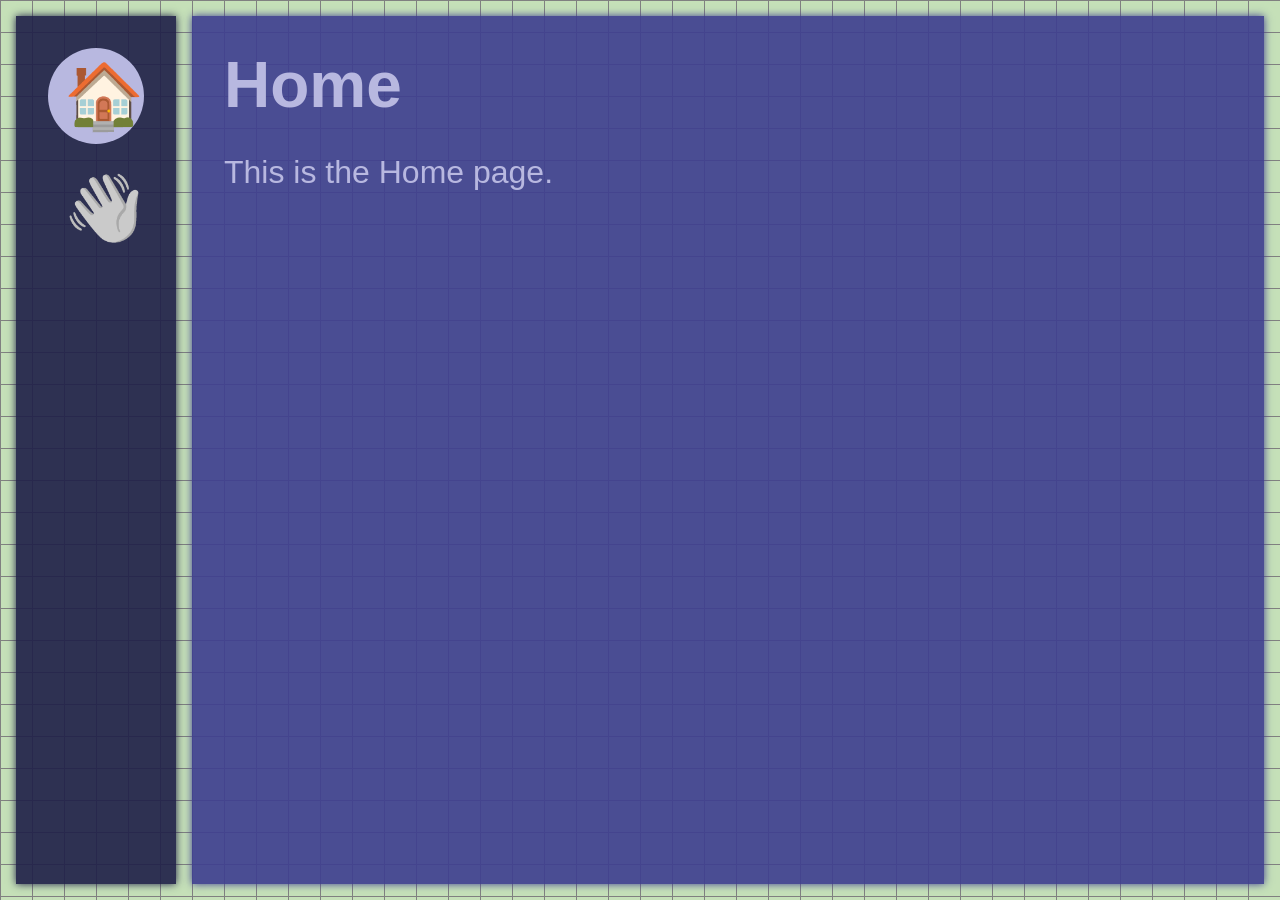
==== index.html @ ee10f20b "Initial commit" ====
<!DOCTYPE html>


<html lang="en">


<head>

    <meta charset="UTF-8">
    <meta name="viewport" content="width=device-width,initial-scale=1">

    <title>Portfolio</title>

    <link rel="stylesheet" href="core/css/body.css">
    <link rel="stylesheet" href="core/css/nav.css">
    <link rel="stylesheet" href="core/css/main.css">
    <link rel="stylesheet" href="core/css/palette.css">

    <script src="core/nav.js"></script>

</head>


<body id="app_content">

    <nav id="nav_panel">
        <ul id="nav_list">
            <li id="nav_btn_home" class="nav_btn nav_btn_unselected">🏠</li>
            <li id="nav_btn_about" class="nav_btn nav_btn_unselected">👋</li>
        </ul>
    </nav>

    <main id="main_panel_current" class="main_panel">
    </main>

</body>


</html>
---- core/css/body.css ----
* {
    margin: 0;
    border: 0;
    padding: 0;

    font-family: Arial, Helvetica, sans-serif;

    cursor: default;
}


body {
    /* size */
    width: 100vw;
    height: 100vh;

    /* layout for nav-panel and main-panel */
    display: grid;

    grid-template-columns: 12rem 1fr;
    grid-template-rows: 1fr;
    column-gap: 0rem;

    justify-content: center;
    align-content: center;

    overflow: hidden;
}


h1 {
    font-size: 4rem;
}

h2 {
    font-size: 1 rem;
    padding-top: 1.2rem;
}

p {
    font-size: 2rem;
    padding-top: 1rem;
}
---- core/css/nav.css ----
#nav_panel {
    /* location */
    grid-column: 1 / 2;
    grid-row: 1 / 2;

    /* size */
    justify-self: stretch;
    align-self: stretch;
    margin: 1rem;
    padding: 2rem;

    /* layout for nav-list */
    display: grid;
    grid-template-columns: 1fr;
    grid-template-rows: 1fr;

    justify-content: center;
    align-content: center;

    overflow: hidden;
}


#nav_list {
    /* location */
    grid-column: 1 / 2;
    grid-row: 1 / 2;

    /* size */
    width: 1fr;
    height: 1fr;

    /* layout for nav btns */
    list-style: none;
    display: grid;
    grid-template-columns: 1fr;
    grid-template-rows: auto;
    grid-auto-flow: row;
    row-gap: 1rem;

    justify-content: center;
    align-content: start;

    overflow-y: auto;
    scrollbar-width: none;
}


.nav_btn {
    /* size */
    justify-self: center;
    align-self: center;
    width: 4rem;
    height: 4rem;
    padding: 1rem;
    font-size: 4rem;

    /* layout for text */
    text-justify: center;
    text-align: center;
    line-height: 1;
}
---- core/css/main.css ----
.main_panel {
    /* location */
    grid-column: 2 / 3;
    grid-row: 1 / 2;

    /* size */
    justify-self: stretch;
    align-self: stretch;
    margin-left: 0rem;
    margin-right: 1rem;
    margin-top: 1rem;
    margin-bottom: 1rem;
    padding: 2rem;

    /* layout for main-content */
    display: grid;
    grid-template-columns: 1fr;
    grid-template-rows: 1fr;

    justify-content: center;
    align-content: center;

    overflow: hidden;
}


.main_content {
    /* location */
    grid-column: 1 / 2;
    grid-row: 1 / 2;

    /* size */
    width: 1fr;
    height: 1fr;

    /* layout for main content */
    display: grid;
    grid-template-columns: 1fr;
    grid-template-rows: auto;
    grid-auto-flow: row;
    row-gap: 1rem;

    justify-content: center;
    align-content: start;

    overflow-y: auto;
    scrollbar-width: none;
}
---- core/css/palette.css ----
* {
    color: hsl(240, 40%, 80%);
}


body {
    /* background */
    background-color: hsl(100, 40%, 80%);
    background-size: 2rem 2rem;
    background-image:
        linear-gradient(to right, grey 1px, transparent 1px),
        linear-gradient(to bottom, grey 1px, transparent 1px);
}


#nav_panel {
    /* background */
    background-color: hsla(240, 40%, 20%, 0.9);
    box-shadow: 0rem 0rem 0.5rem hsl(240, 40%, 20%);
}


#nav_list {
    /* background */
    background-color: transparent;
}


.nav_btn_unselected {
    /* background */
    background: none;

    /* foreground */
    filter: grayscale(100%);
}


.nav_btn:hover {
    /* background */
    border-radius: 50%;
    background-color: hsl(240, 40%, 60%);

    /* foreground */
    filter: none;
}


.nav_btn_selected {
    /* background */
    border-radius: 50%;
    background-color: hsl(240, 40%, 80%);

    /* foreground */
    filter: none;
}


.main_panel {
    /* background */
    background-color: hsla(240, 40%, 40%, 0.9);
    box-shadow: 0rem 0rem 0.5rem hsl(240, 40%, 40%);
}


.main_content {
    /* background */
    background-color: transparent;
}
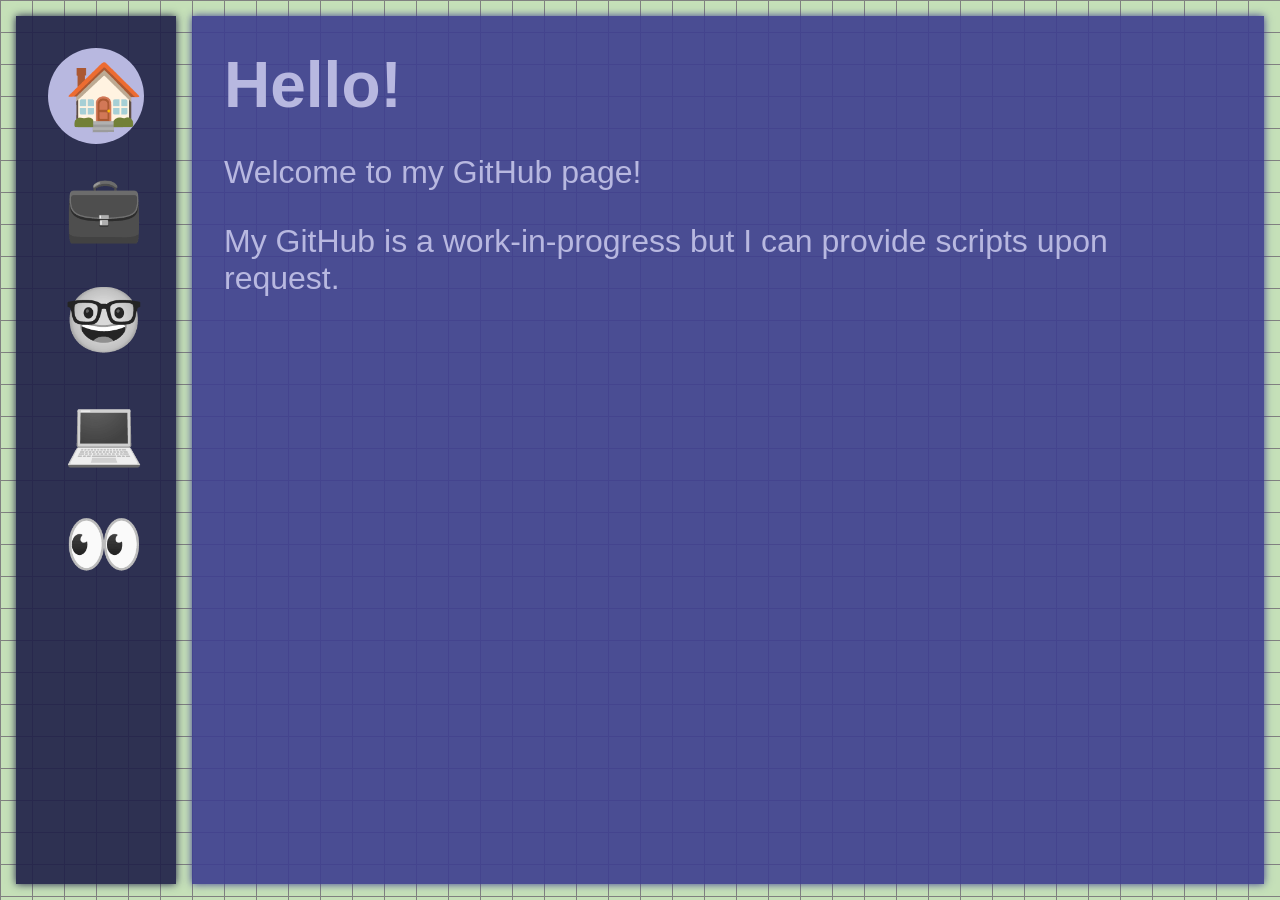
==== commit 7c9ef56b: "[Feat] Add content" ====
--- a/index.html
+++ b/index.html
@@ -26,7 +26,10 @@
     <nav id="nav_panel">
         <ul id="nav_list">
             <li id="nav_btn_home" class="nav_btn nav_btn_unselected">🏠</li>
-            <li id="nav_btn_about" class="nav_btn nav_btn_unselected">👋</li>
+            <li id="nav_btn_work" class="nav_btn nav_btn_unselected">💼</li>
+            <li id="nav_btn_about" class="nav_btn nav_btn_unselected">🤓</li>
+            <li id="nav_btn_tools" class="nav_btn nav_btn_unselected">💻</li>
+            <li id="nav_btn_examples" class="nav_btn nav_btn_unselected">👀</li>
         </ul>
     </nav>
 
--- a/core/css/body.css
+++ b/core/css/body.css
@@ -32,12 +32,23 @@
     font-size: 4rem;
 }
 
-h2 {
-    font-size: 1 rem;
-    padding-top: 1.2rem;
-}
 
 p {
     font-size: 2rem;
     padding-top: 1rem;
 }
+
+
+@media (max-width: 600px) {
+    body {
+        width: 100svw;
+        height: 100svh;
+        grid-template-columns: 1fr;
+        grid-template-rows: 6rem 1fr;
+    }
+
+    p {
+        font-size: 2rem;
+        padding-top: 0.5rem;
+    }
+}
--- a/core/css/nav.css
+++ b/core/css/nav.css
@@ -60,3 +60,30 @@
     text-align: center;
     line-height: 1;
 }
+
+
+@media (max-width: 600px) {
+    #nav_panel {
+        margin: 0.5rem;
+        padding: 1rem;
+    }
+
+    #nav_list {
+        grid-template-columns: auto;
+        grid-template-rows: 1fr;
+        grid-auto-flow: column;
+        column-gap: 0.5rem;
+
+        justify-content: start;
+        align-content: center;
+
+        overflow-x: auto;
+    }
+
+    .nav_btn {
+        width: 2rem;
+        height: 2rem;
+        padding: 0.5rem;
+        font-size: 2rem;
+    }
+}
--- a/core/css/main.css
+++ b/core/css/main.css
@@ -46,3 +46,20 @@
     overflow-y: auto;
     scrollbar-width: none;
 }
+
+
+@media (max-width: 600px) {
+    .main_panel {
+        grid-column: 1 / 2;
+        grid-row: 2 / 3;
+        margin-left: 0.5rem;
+        margin-right: 0.5rem;
+        margin-top: 0rem;
+        margin-bottom: 0.5rem;
+        padding: 1rem;
+    }
+
+    .main_content {
+        row-gap: 0.5rem;
+    }
+}
--- a/core/css/palette.css
+++ b/core/css/palette.css
@@ -66,3 +66,10 @@
     /* background */
     background-color: transparent;
 }
+
+
+@media (max-width: 600px) {
+    #nav_panel {
+        box-shadow: 0rem 0rem 0.25rem hsl(240, 40%, 20%);
+    }
+}
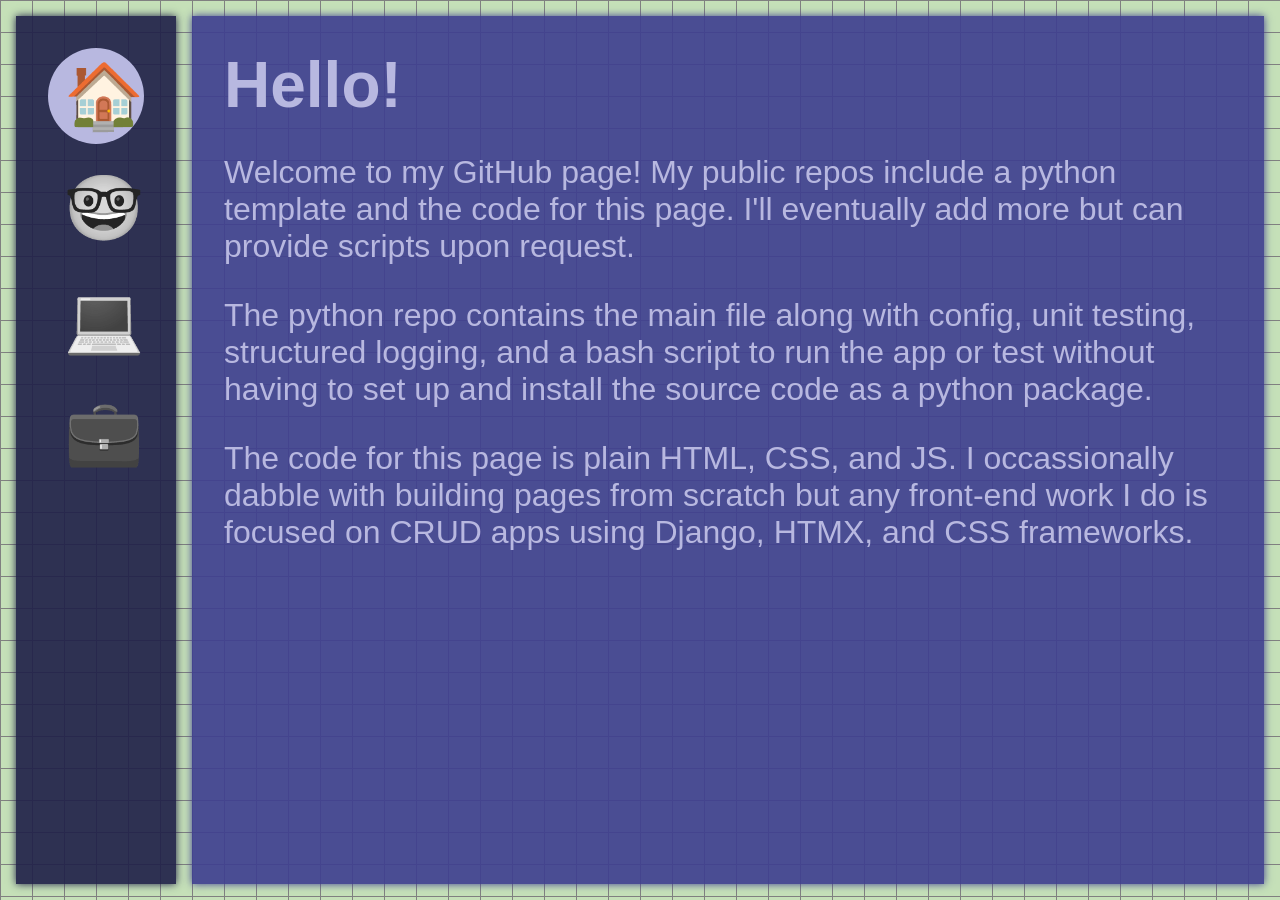
==== commit 8b992b26: "[Feat] Add content" ====
--- a/index.html
+++ b/index.html
@@ -26,10 +26,9 @@
     <nav id="nav_panel">
         <ul id="nav_list">
             <li id="nav_btn_home" class="nav_btn nav_btn_unselected">🏠</li>
-            <li id="nav_btn_work" class="nav_btn nav_btn_unselected">💼</li>
             <li id="nav_btn_about" class="nav_btn nav_btn_unselected">🤓</li>
             <li id="nav_btn_tools" class="nav_btn nav_btn_unselected">💻</li>
-            <li id="nav_btn_examples" class="nav_btn nav_btn_unselected">👀</li>
+            <li id="nav_btn_work" class="nav_btn nav_btn_unselected">💼</li>
         </ul>
     </nav>
 
